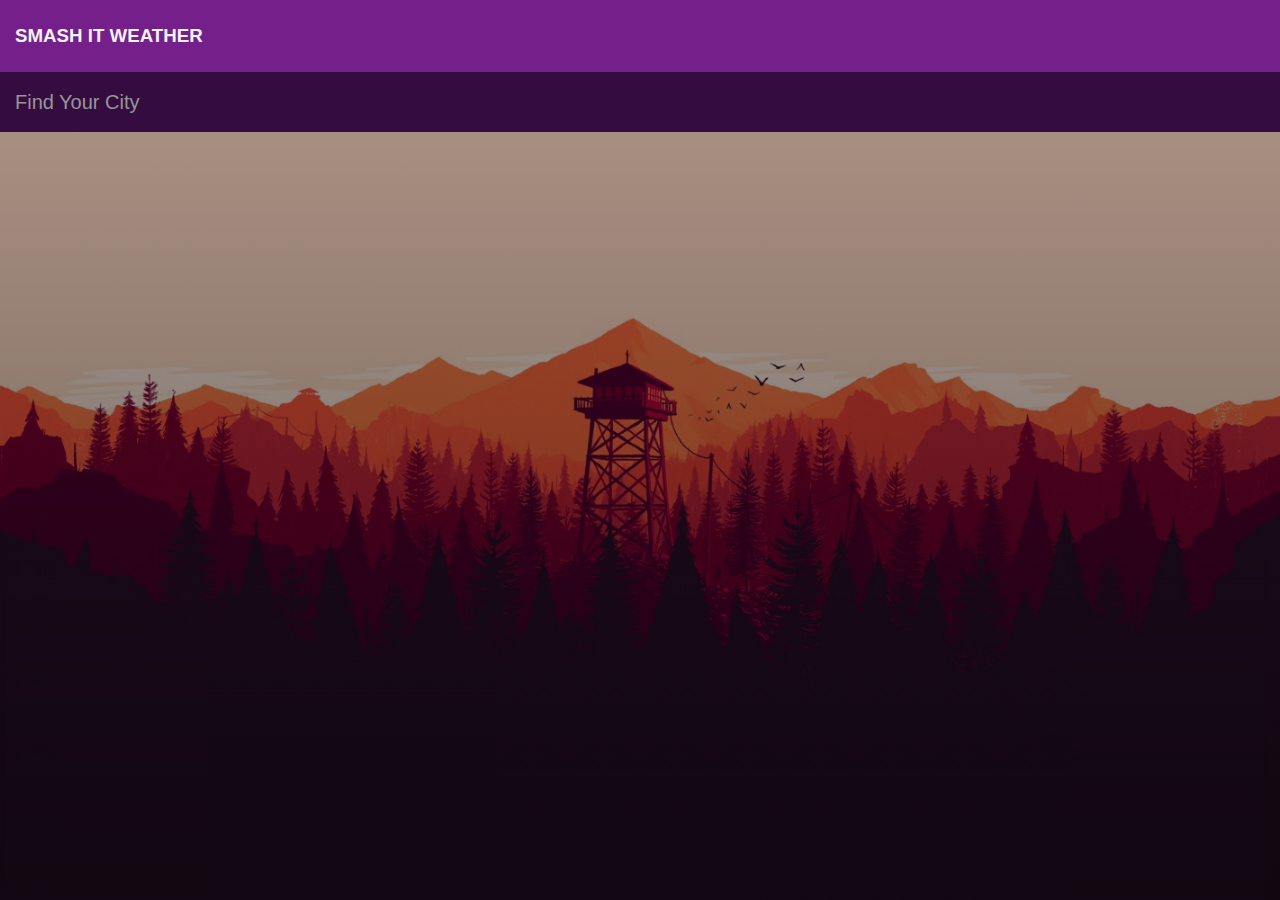
==== index.html @ 1ccfcaab "initial commit" ====
<!DOCTYPE html>
    <head>
        <meta charset="utf-8">
        <meta http-equiv="X-UA-Compatible" content="IE=edge">
        <title>Smash It Weather App</title>
        <meta name="description" content="">
        <meta name="viewport" content="width=device-width, initial-scale=1">
        <link rel="stylesheet" href="css/main.css">
        <link rel="manifest" href="manifest.json">
        <link rel="apple-touch-icon" href="assets/weather-icon256.png">
        <meta name="theme-color" content="#EFD28D">
    </head>
    <body>
        <div class="app-wrap">
          <a class="logo" href="#"><h3>SMASH IT WEATHER</h3></a>
          <header>
            <input type="text" autocomplete="off" class="search-box" placeholder="Find Your City" />
          </header>
          <div>
            <main class="detail-card">
              <section id="detail">
                  <div id="current-temp" class="detail-temp"></div>
                  <div id="current-weather" class="detail-info"></div>
                  <div id="city" class="detail-location"></div>
                  <div id="date" class="detail-date"></div>
              </section>
              <!-- <div class="actions">
                  <button>Refresh</button>
                  <a href="saved searches.html">Saved Searches</a>
              </div> -->
            </main>
          </div>

         <!-- Saved Search Display -->
          <!-- <section class="saved-searches">
            <h3 class="search-heading">Saved Searches</h3>
            <a href="city-info.html">
              <section class="location">
                <div>
                  <div class="city">Lagos, Nigeria</div>
                  <div class="date">Sat. 29 Aug. 2020</div>
                  <div class="time">9:30 AM</div>
                </div>
                <div class="current">
                  <div class="temp">25<span>°c</span></div>
                  <div class="weather">Sunny</div>
                </div>
              </section>
            </a>

            <a href="city-info.html">
              <section class="location">
                <div>
                  <div class="city">Lagos, Nigeria</div>
                  <div class="date">Sat. 29 Aug. 2020</div>
                  <div class="time">9:30 AM</div>
                </div>
                <div class="current">
                  <div class="temp">25<span>°c</span></div>
                  <div class="weather">Sunny</div>
                </div>
              </section>
            </a>
          </section> -->
        </div>
      <script src="js/app.js" async defer></script>
      <script src="js/ui.js" async defer></script>
    </body>
</html>
---- css/main.css ----
* {
  margin: 0;
  padding: 0;
  box-sizing: border-box;
}

body {
  font-family: 'montserrat', sans-serif;
  background-image: url('/assets/bg.jpg');
  background-size: cover;
  background-position: top center;
}

.app-wrap {
  display: flex;
  flex-direction: column;
  min-height: 100vh;
  background-image: linear-gradient(
    to bottom,
    rgba(0, 0, 0, 0.3),
    rgba(0, 0, 0, 0.6)
  );
}

.logo {
  background: #75208a;
  color: #f2f2f2;
  padding: 25px 15px;
  text-decoration: none;
}

a {
  text-decoration: none;
}

/* #result {
  display: hidden;
} */

header input {
  width: 100%;
  height: 60px;
  max-width: 100%;
  padding: 10px 15px;
  border: none;
  outline: none;
  background-color: #350c40;

  color: #313131;
  font-size: 20px;
  font-weight: 300;
  transition: 0.2s ease-out;
}

::placeholder {
  color: #979797;
}

header input:focus {
  background-color: rgba(255, 255, 255, 0.6);
}

.saved-searches {
  background: #884c9f;
}

.location {
  display: flex;
  justify-content: space-between;
  filter: drop-shadow(0px 4px 4px rgba(0, 0, 0, 0.25));
  padding: 25px 25px;
  border-bottom: 1px solid rgb(106, 67, 152);
  border-top: 1px solid rgb(106, 67, 152);
}

.city {
  color: #fff;
  font-size: 19px;
  font-weight: 500;
}

.date {
  color: #fff;
  font-size: 14px;
  padding: 5px 0;
  color: rgba(242, 242, 242, 0.6);
}

.search-heading {
  text-align: center;
  margin: 25px 0 9px 0;
}

.time {
  font-size: 14px;
  color: rgba(242, 242, 242, 0.6);
}

.current {
  display: flex;
  flex-direction: column;
  align-items: center;
  justify-content: space-around;
}

.current .temp {
  color: #fff;
  font-size: 25px;
  font-weight: 500;
  text-shadow: 2px solid red 10px rgba(0, 0, 0, 0.6);
}

.current .temp span {
  font-weight: 500;
}

.current .weather {
  color: #fff;
  font-size: 17px;
  font-style: italic;
  text-shadow: 0px 3px rgba(0, 0, 0, 0.4);
}

/* city-info styles */
.detail-card {
  /* margin-top: 45px; */
  color: #fff;
}

.detail-temp {
  font-size: 60px;
  color: #fff;
  font-weight: 700;
  text-shadow: 2px solid red 10px rgba(0, 0, 0, 0.6);
  text-align: center;
  margin-bottom: 15px;
}

.detail-location {
  text-align: center;
  font-size: 30px;
}

.detail-info {
  text-align: center;
  margin-bottom: 15px;
  font-size: 22px;
  font-style: italic;
}

.detail-date {
  text-align: center;
  margin-top: 15px;
}

.actions {
  display: flex;
  justify-content: flex-end;
  margin: 60px 60px 0 0;
  padding: 15px;
}

.actions button,
.actions a {
  padding: 10px;
  text-decoration: none;
  color: #ffffff;
  background: #884c9f;
  outline: none;
  border: 2px solid #fff;
  margin-left: 15px;
}
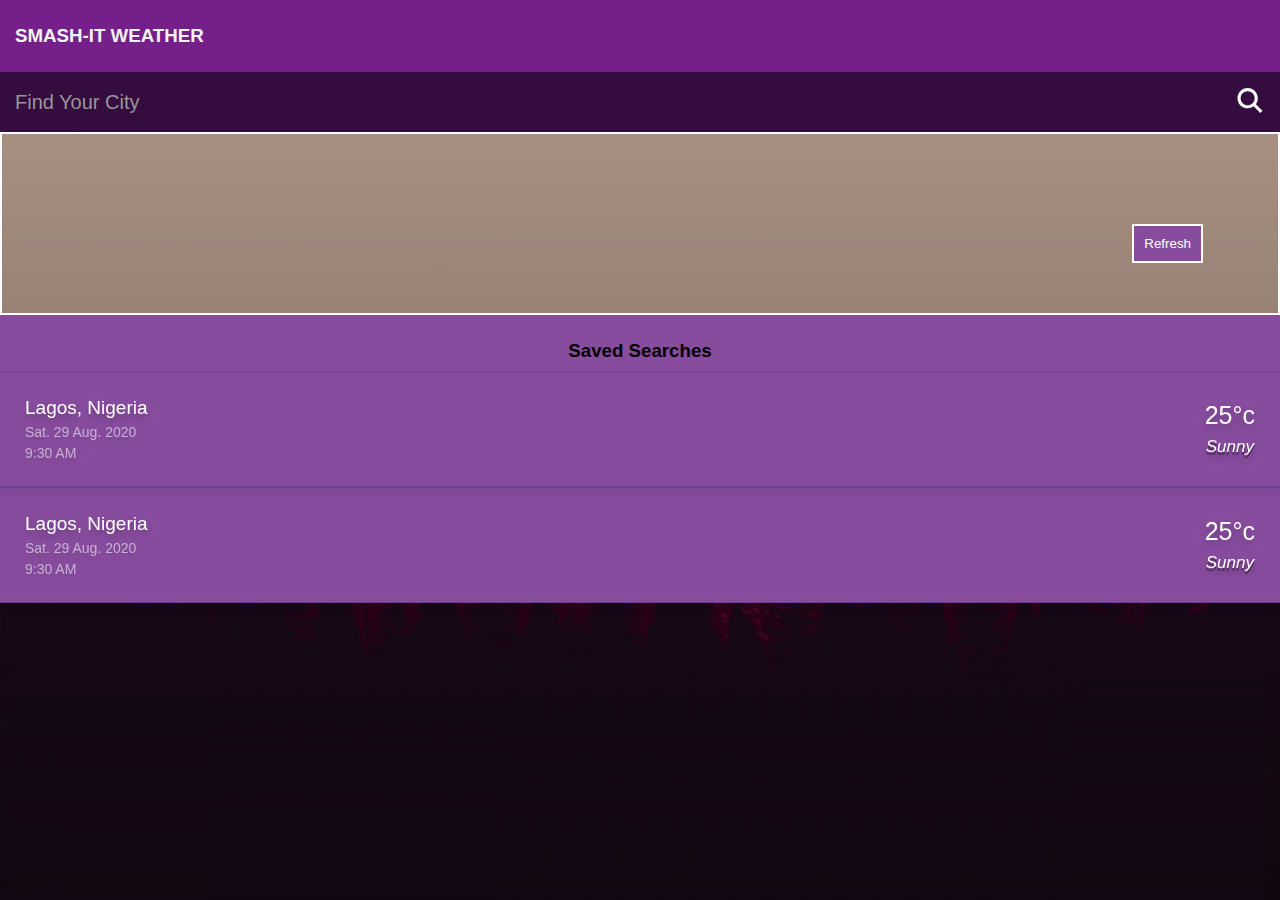
==== commit 9b5fb21c: "implement new UI" ====
--- a/index.html
+++ b/index.html
@@ -12,57 +12,58 @@
     </head>
     <body>
         <div class="app-wrap">
-          <a class="logo" href="#"><h3>SMASH IT WEATHER</h3></a>
+          <a class="logo" href="#"><h3>SMASH-IT WEATHER</h3></a>
           <header>
             <input type="text" autocomplete="off" class="search-box" placeholder="Find Your City" />
+            <a href="@"><img class="icon" src="assets/Search-big.svg" alt="search icon"></a>
           </header>
-          <div>
-            <main class="detail-card">
-              <section id="detail">
-                  <div id="current-temp" class="detail-temp"></div>
-                  <div id="current-weather" class="detail-info"></div>
-                  <div id="city" class="detail-location"></div>
-                  <div id="date" class="detail-date"></div>
-              </section>
-              <!-- <div class="actions">
-                  <button>Refresh</button>
-                  <a href="saved searches.html">Saved Searches</a>
-              </div> -->
-            </main>
-          </div>
 
-         <!-- Saved Search Display -->
-          <!-- <section class="saved-searches">
-            <h3 class="search-heading">Saved Searches</h3>
-            <a href="city-info.html">
-              <section class="location">
-                <div>
-                  <div class="city">Lagos, Nigeria</div>
-                  <div class="date">Sat. 29 Aug. 2020</div>
-                  <div class="time">9:30 AM</div>
-                </div>
-                <div class="current">
-                  <div class="temp">25<span>°c</span></div>
-                  <div class="weather">Sunny</div>
-                </div>
-              </section>
-            </a>
+          <main  class="detail-card">
+            <section>
+              <div class="detail-temp"></div>
+              <div class="detail-info"></div>
+              <div class="detail-location"></div>
+              <div class="detail-date"></div>
+            </section>
 
-            <a href="city-info.html">
-              <section class="location">
-                <div>
-                  <div class="city">Lagos, Nigeria</div>
-                  <div class="date">Sat. 29 Aug. 2020</div>
-                  <div class="time">9:30 AM</div>
-                </div>
-                <div class="current">
-                  <div class="temp">25<span>°c</span></div>
-                  <div class="weather">Sunny</div>
-                </div>
-              </section>
-            </a>
-          </section> -->
-        </div>
+            <div class="actions">
+              <button>Refresh</button>
+            </div>
+          </main>
+
+          <!-- Saved Search Display -->
+          <section class="saved-searches">
+          <h3 class="search-heading">Saved Searches</h3>
+          <a href="city-info.html">
+            <section class="location">
+              <div>
+                <div class="city">Lagos, Nigeria</div>
+                <div class="date">Sat. 29 Aug. 2020</div>
+                <div class="time">9:30 AM</div>
+              </div>
+              <div class="current">
+                <div class="temp">25<span>°c</span></div>
+                <div class="weather">Sunny</div>
+              </div>
+            </section>
+          </a>
+
+          <a href="city-info.html">
+            <section class="location">
+              <div>
+                <div class="city">Lagos, Nigeria</div>
+                <div class="date">Sat. 29 Aug. 2020</div>
+                <div class="time">9:30 AM</div>
+              </div>
+              <div class="current">
+                <div class="temp">25<span>°c</span></div>
+                <div class="weather">Sunny</div>
+              </div>
+            </section>
+          </a>
+        </section>
+
+      </div>
       <script src="js/app.js" async defer></script>
       <script src="js/ui.js" async defer></script>
     </body>
--- a/css/main.css
+++ b/css/main.css
@@ -33,9 +33,15 @@
   text-decoration: none;
 }
 
-/* #result {
-  display: hidden;
-} */
+header {
+  display: flex;
+  align-items: center;
+  background-color: #350c40;
+}
+
+.icon {
+  padding: 10px 15px;
+}
 
 header input {
   width: 100%;
@@ -60,8 +66,68 @@
   background-color: rgba(255, 255, 255, 0.6);
 }
 
+.detail-card {
+  padding-top: 45px;
+  padding-bottom: 25px;
+  color: #fff;
+  border: 2px solid white;
+}
+
+.detail-temp {
+  font-size: 60px;
+  color: #fff;
+  font-weight: 700;
+  text-shadow: 2px solid red 10px rgba(0, 0, 0, 0.6);
+  text-align: center;
+  margin-bottom: 15px;
+}
+
+.detail-location {
+  text-align: center;
+  font-size: 30px;
+  color: #fff;
+}
+
+.detail-info {
+  text-align: center;
+  margin-bottom: 15px;
+  color: #fff;
+  font-size: 22px;
+  font-style: italic;
+}
+
+.detail-date {
+  text-align: center;
+  margin-top: 15px;
+  color: #fff;
+}
+
+.actions {
+  display: flex;
+  justify-content: flex-end;
+  margin: 30px 60px 10px 0;
+  padding: 15px;
+}
+
+.actions button,
+.actions a {
+  padding: 10px;
+  text-decoration: none;
+  color: #ffffff;
+  background: #884c9f;
+  outline: none;
+  border: 2px solid #fff;
+  margin-left: 15px;
+}
+
+/* saved searches styles */
 .saved-searches {
   background: #884c9f;
+}
+
+.search-heading {
+  text-align: center;
+  margin: 25px 0 9px 0;
 }
 
 .location {
@@ -84,11 +150,6 @@
   font-size: 14px;
   padding: 5px 0;
   color: rgba(242, 242, 242, 0.6);
-}
-
-.search-heading {
-  text-align: center;
-  margin: 25px 0 9px 0;
 }
 
 .time {
@@ -120,53 +181,3 @@
   font-style: italic;
   text-shadow: 0px 3px rgba(0, 0, 0, 0.4);
 }
-
-/* city-info styles */
-.detail-card {
-  /* margin-top: 45px; */
-  color: #fff;
-}
-
-.detail-temp {
-  font-size: 60px;
-  color: #fff;
-  font-weight: 700;
-  text-shadow: 2px solid red 10px rgba(0, 0, 0, 0.6);
-  text-align: center;
-  margin-bottom: 15px;
-}
-
-.detail-location {
-  text-align: center;
-  font-size: 30px;
-}
-
-.detail-info {
-  text-align: center;
-  margin-bottom: 15px;
-  font-size: 22px;
-  font-style: italic;
-}
-
-.detail-date {
-  text-align: center;
-  margin-top: 15px;
-}
-
-.actions {
-  display: flex;
-  justify-content: flex-end;
-  margin: 60px 60px 0 0;
-  padding: 15px;
-}
-
-.actions button,
-.actions a {
-  padding: 10px;
-  text-decoration: none;
-  color: #ffffff;
-  background: #884c9f;
-  outline: none;
-  border: 2px solid #fff;
-  margin-left: 15px;
-}
